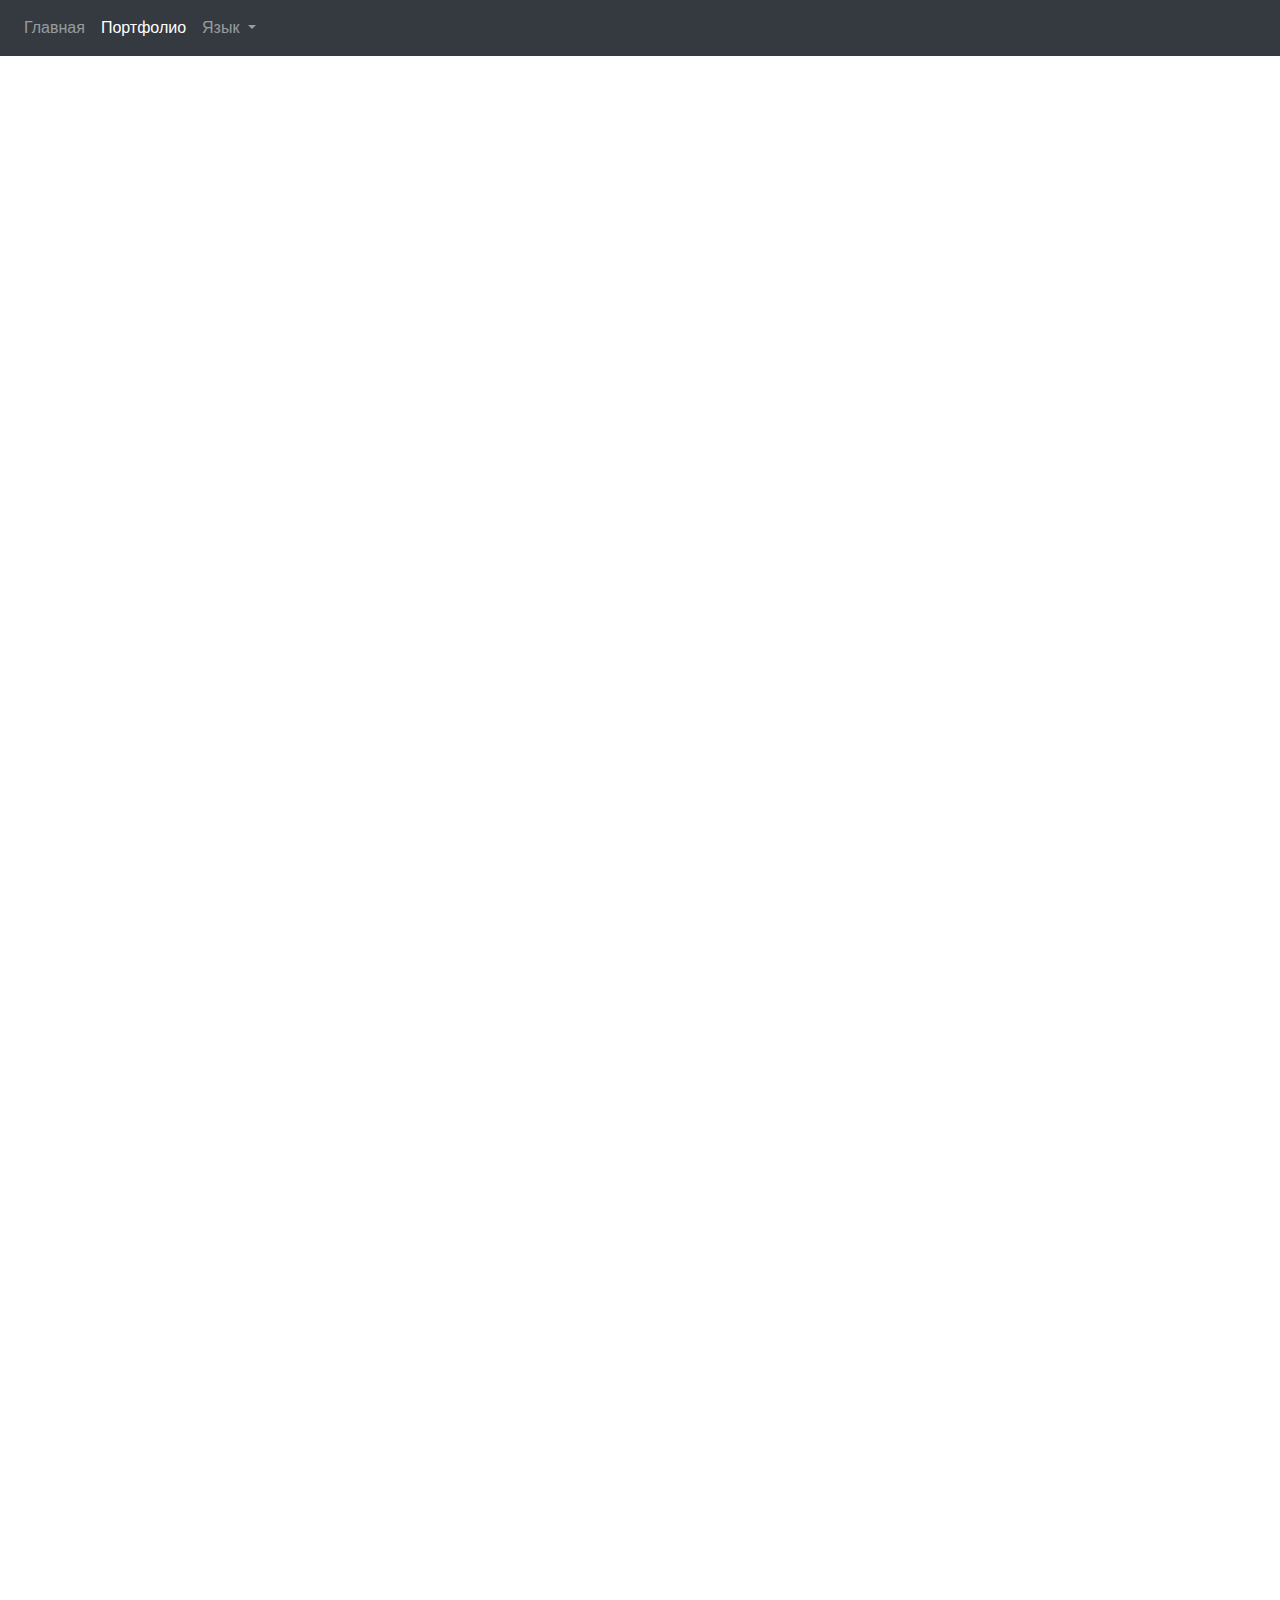
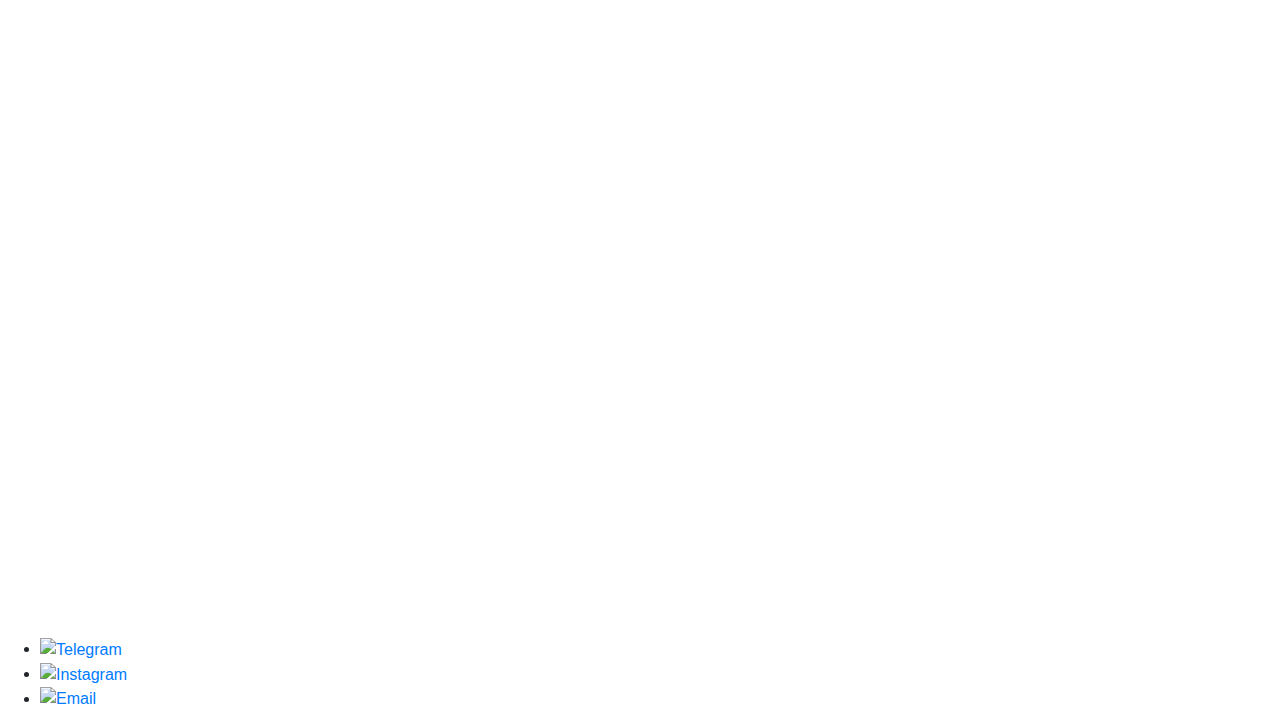
==== portfolio.html @ 70e0f728 "fir-com" ====
<!DOCTYPE html>
<html lang="en">
<head>
    <meta charset="UTF-8">
    <meta name="viewport" content="width=device-width, initial-scale=1.0">
    <title>Portfolio | Smired | Copywritter</title>
    <link rel="shortcut icon" href="img/favicon.ico" type="image/x-icon">
    <link rel="stylesheet" href="https://stackpath.bootstrapcdn.com/bootstrap/4.5.2/css/bootstrap.min.css" integrity="sha384-JcKb8q3iqJ61gNV9KGb8thSsNjpSL0n8PARn9HuZOnIxN0hoP+VmmDGMN5t9UJ0Z" crossorigin="anonymous">
    <link href="https://unpkg.com/aos@2.3.1/dist/aos.css" rel="stylesheet">
    <link rel="stylesheet" href="css/style.css">
</head>
<body>
    
    <nav class="navbar sticky-top navbar-expand-lg navbar-dark bg-dark">
        <!-- <a class="navbar-brand" href="index.html">
            <img src="img/logo.png" alt="" class="img-logo">
        </a> -->
        <button class="navbar-toggler" type="button" data-toggle="collapse" data-target="#navbarSupportedContent" aria-controls="navbarSupportedContent" aria-expanded="false" aria-label="Toggle navigation">
            <span class="navbar-toggler-icon"></span>
        </button>
      
        <div class="collapse navbar-collapse" id="navbarSupportedContent">
            <ul class="navbar-nav mr-auto">
                <li class="nav-item">
                    <a class="nav-link" href="index.html">Главная</a>
                </li>
                <li class="nav-item active">
                    <a class="nav-link" href="#">Портфолио<span class="sr-only">(current)</span></a>
                </li>
                <li class="nav-item dropdown">
                    <a class="nav-link dropdown-toggle" href="#" id="navbarDropdown" role="button" data-toggle="dropdown" aria-haspopup="true" aria-expanded="false">
                      Язык
                    </a>
                    <div class="dropdown-menu" aria-labelledby="navbarDropdown">
                        <a class="dropdown-item" href="#"><img src="img/langs/rus.png" class="img-lang"> Русский</a>
                        <a class="dropdown-item" href="en/portfolio.html"><img src="img/langs/eng.jpg" class="img-lang"> English</a>
                    </div>
                </li>
            </ul>
        </div>
    </nav>

    <div class="container-fluid">
        <div class="row mb-5 row-cols-1 row-cols-lg-3">
            <div class="col" data-aos="fade-down" data-aos-duration="3000">
                <div class="card bg-dark mt-5 my-card">
                    <h1 class="card-title">Julia</h1>
                    <h2 class="card-title">Copywriter</h2>
                </div>
            </div>
        </div>
    </div>  

    <div class="container portfolio mb-5">
        <div class="row row-cols-1 row-cols-md-2 row-cols-lg-3">
            <div class="col mt-1" data-aos="fade-right" data-aos-duration="3000">
                <div class="card port-card">
                    <a target="_blank" href="https://kompanion.online/sovety-po-razvitiyu-i-upravleniyu-bizne/biznes-tendentsii-2020-goda-i-ozhidaniya-na-2021-god/">
                        <img src="img/port/art-img-001.jpg" alt="Title" class="card-img-top">
                    </a>
                    <div class="card-body">
                        <a target="_blank" href="https://kompanion.online/sovety-po-razvitiyu-i-upravleniyu-bizne/biznes-tendentsii-2020-goda-i-ozhidaniya-na-2021-god/">
                            <h5 class="card-title">Бизнес-тенденции 2020 года и ожидания на 2021 год</h5>
                        </a>    
                        <p class="card-text">Бизнес в условиях кризиса реален? Какие тенденции являются актуальными во время пандемии? Небольшой прогноз бизнес-трендов на 2021 год.</p>
                        <a target="_blank" href="https://kompanion.online/sovety-po-razvitiyu-i-upravleniyu-bizne/biznes-tendentsii-2020-goda-i-ozhidaniya-na-2021-god/" class="btn btn-outline-light">Читать полностью</a>
                    </div>
                </div>
            </div>
            <div class="col mt-1" data-aos="fade-right" data-aos-duration="2000">
                <div class="card port-card">
                    <a target="_blank" href="https://kompanion.online/biznes-termini/butstrepping-osobennosti-vozmozhnosti-preimushhestva/">
                        <img src="img/port/art-img-002.jpg" alt="Title" class="card-img-top">
                    </a>
                    <div class="card-body">
                        <a target="_blank" href="https://kompanion.online/biznes-termini/butstrepping-osobennosti-vozmozhnosti-preimushhestva/">
                            <h5 class="card-title">Все, что нужно знать о бутстрэппинге — особенности, возможности, преимущества</h5>
                        </a>
                        <p class="card-text">Бутстрэппинг — новомодное слово, с небольшой историей, означающее направление в бизнесе. Что оно означает? Как к этому прийти? Стоит ли начинать?</p>
                        <a target="_blank" href="https://kompanion.online/biznes-termini/butstrepping-osobennosti-vozmozhnosti-preimushhestva/" class="btn btn-outline-light">Читать полностью</a>
                    </div>
                </div>
            </div>
            <div class="col mt-1" data-aos="fade-right" data-aos-duration="1000">
                <div class="card port-card">
                    <a target="_blank" href="https://kompanion.online/novosti/bitkoin-chto-proishodit-tsena-kriptovalyuty-i-chego-ozhidat-dalshe/">
                        <img src="img/port/art-img-003.jpg" alt="Title" class="card-img-top">
                    <a target="_blank" href="https://kompanion.online/novosti/bitkoin-chto-proishodit-tsena-kriptovalyuty-i-chego-ozhidat-dalshe/">
                    <div class="card-body">
                        <a target="_blank" href="https://kompanion.online/novosti/bitkoin-chto-proishodit-tsena-kriptovalyuty-i-chego-ozhidat-dalshe/">
                            <h5 class="card-title">Биткоин: что происходит, цена криптовалюты и чего ожидать дальше?</h5>
                        </a>
                        <p class="card-text">В 2020-2021 году биткоин снова начал расти в цене. С чем это связано и будел ли криптовалюта дорожать дальше? Мнение аналитиков и экспертов.</p>
                        <a target="_blank" href="https://kompanion.online/novosti/bitkoin-chto-proishodit-tsena-kriptovalyuty-i-chego-ozhidat-dalshe/" class="btn btn-outline-light">Читать полностью</a>
                    </div>
                </div>
            </div>
            <div class="col mt-1" data-aos="fade-right" data-aos-duration="2000">
                <div class="card port-card">
                    <a target="_blank" href="https://kompanion.online/kriptovalyuta/chto-novogo-v-kriptovalyute-za-poslednij-god/">
                        <img src="img/port/art-img-004.jpg" alt="Title" class="card-img-top">
                    </a>
                    <div class="card-body">
                        <a target="_blank" href="https://kompanion.online/kriptovalyuta/chto-novogo-v-kriptovalyute-za-poslednij-god/">
                            <h5 class="card-title">Что нового в криптовалюте за последний год?</h5>
                        </a>
                        <p class="card-text">2020 год был тяжелым во всех смыслах этого слова. Как он отразился на криптовалюте? Что новенького готовят крупные компании? Статистика и новости</p>
                        <a target="_blank" href="https://kompanion.online/kriptovalyuta/chto-novogo-v-kriptovalyute-za-poslednij-god/" class="btn btn-outline-light">Читать полностью</a>
                    </div>
                </div>
            </div>
            <div class="col mt-1" data-aos="fade-right" data-aos-duration="2000">
                <div class="card port-card">
                    <a target="_blank" href="https://kompanion.online/marketing/rekomendatsii-po-sozdaniyu-reklamy-dlya-detej/">
                        <img src="img/port/art-img-005.jpg" alt="Title" class="card-img-top">
                    </a>
                    <div class="card-body">
                        <a target="_blank" href="https://kompanion.online/marketing/rekomendatsii-po-sozdaniyu-reklamy-dlya-detej/">
                            <h5 class="card-title">Рекомендации по созданию рекламы для детей</h5>
                        </a>
                        <p class="card-text">Реклама для детей является очень сложным и требовательным продуктом. Советы и рекомендации по созданию качественной детской рекламы.</p>
                        <a target="_blank" href="https://kompanion.online/marketing/rekomendatsii-po-sozdaniyu-reklamy-dlya-detej/" class="btn btn-outline-light">Читать полностью</a>
                    </div>
                </div>
            </div>
            <div class="col mt-1" data-aos="fade-right" data-aos-duration="1000">
                <div class="card port-card">
                    <a target="_blank" href="https://kompanion.online/finansy/kak-prodat-ideyu-dlya-biznesa-sovety/">
                        <img src="img/port/art-img-006.jpg" alt="Title" class="card-img-top">
                    </a>
                    <div class="card-body">
                        <a target="_blank" href="https://kompanion.online/finansy/kak-prodat-ideyu-dlya-biznesa-sovety/">
                            <h5 class="card-title">Как продать идею для бизнеса? Советы</h5>
                        </a>
                        <p class="card-text">Каждого из нас ежедневно посещают идеи, но чаще всего на их развитие нет ни времени, ни денег. Как заработать на идее? Советы, анализ, стратегия</p>
                        <a target="_blank" href="https://kompanion.online/finansy/kak-prodat-ideyu-dlya-biznesa-sovety/" class="btn btn-outline-light">Читать полностью</a>
                    </div>
                </div>
            </div>
            <div class="col mt-1" data-aos="fade-right" data-aos-duration="3000">
                <div class="card port-card">
                    <a target="_blank" href="https://kompanion.online/samorazvitie/kak-sozdat-poleznye-privychki-sovety-i-metody/">
                        <img src="img/port/art-img-007.jpg" alt="Title" class="card-img-top">
                    </a>
                    <div class="card-body">
                        <a target="_blank" href="https://kompanion.online/samorazvitie/kak-sozdat-poleznye-privychki-sovety-i-metody/">
                            <h5 class="card-title">Как создать полезные привычки: советы и методы?</h5>
                        </a>
                        <p class="card-text">Каждый из нас хоть раз пытался завести полезную привычку. У некоторых это совершенно не получалось. Как создать полезную привычку? Несколько простых методов</p>
                        <a target="_blank" href="https://kompanion.online/samorazvitie/kak-sozdat-poleznye-privychki-sovety-i-metody/" class="btn btn-outline-light">Читать полностью</a>
                    </div>
                </div>
            </div>
            <div class="col mt-1" data-aos="fade-right" data-aos-duration="2000">
                <div class="card port-card">
                    <a target="_blank" href="https://kompanion.online/samorazvitie/kak-sozdat-poleznye-privychki-sovety-i-metody/">    
                        <img src="img/port/art-img-008.jpg" alt="Title" class="card-img-top">
                    </a>
                    <div class="card-body">
                        <a target="_blank" href="https://kompanion.online/samorazvitie/kak-sozdat-poleznye-privychki-sovety-i-metody/">    
                            <h5 class="card-title">Как правильно подготовить резюме? Советы</h5>
                        </a>
                        <p class="card-text">Хорошо написанное резюме - ключ к получению престижной работы. Современные методы и способы составления резюме. Простота и лаконичность</p>
                        <a target="_blank" href="https://kompanion.online/samorazvitie/kak-sozdat-poleznye-privychki-sovety-i-metody/" class="btn btn-outline-light">Читать полностью</a>
                    </div>
                </div>
            </div>
            <div class="col mt-1" data-aos="fade-right" data-aos-duration="1000">
                <div class="card port-card">
                    <a target="_blank" href="https://kompanion.online/birzhi-kriptovalyuty/vzlomy-kriptovalyutnyh-birzh-istorii-i-sovety/">
                        <img src="img/port/art-img-009.jpg" alt="Title" class="card-img-top">
                    </a>
                    <div class="card-body">
                        <a target="_blank" href="https://kompanion.online/birzhi-kriptovalyuty/vzlomy-kriptovalyutnyh-birzh-istorii-i-sovety/">
                            <h5 class="card-title">Взломы криптовалютных бирж: истории и советы безопасности</h5>
                        </a>
                        <p class="card-text">Практически все, что находится в интернете можно взломать, и криптобиржи не исключение. В данной статье приведены примеры таких взломов и советы по безопасности на биржах.</p>
                        <a target="_blank" href="https://kompanion.online/birzhi-kriptovalyuty/vzlomy-kriptovalyutnyh-birzh-istorii-i-sovety/" class="btn btn-outline-light">Читать полностью</a>
                    </div>
                </div>
            </div>
            <div class="col mt-1" data-aos="fade-right" data-aos-duration="2000">
                <div class="card port-card">
                    <a target="_blank" href="https://kompanion.online/altkoiny/stabilnye-i-bezopasnye-altkoiny/">
                        <img src="img/port/art-img-010.jpg" alt="Title" class="card-img-top">
                    </a>
                    <div class="card-body">
                        <a target="_blank" href="https://kompanion.online/altkoiny/stabilnye-i-bezopasnye-altkoiny/">
                            <h5 class="card-title">Стабильные и безопасные альткоины</h5>
                        </a>
                        <p class="card-text">Существует огромное количество альткоинов. У всех свои преимущества и недостатки. Откуда взялись алькоины? Как выбрать криптовалюту?</p>
                        <a target="_blank" href="https://kompanion.online/altkoiny/stabilnye-i-bezopasnye-altkoiny/" class="btn btn-outline-light">Читать полностью</a>
                    </div>
                </div>
            </div>
            <div class="col mt-1" data-aos="fade-right" data-aos-duration="2000">
                <div class="card port-card">
                    <a target="_blank" href="https://kompanion.online/istorii-yspesha/samye-molodye-i-bogatye-biznesmeny/">
                        <img src="img/port/art-img-011.jpg" alt="Title" class="card-img-top">
                    </a>
                    <div class="card-body">
                        <a target="_blank" href="https://kompanion.online/istorii-yspesha/samye-molodye-i-bogatye-biznesmeny/">
                            <h5 class="card-title">Самые молодые и богатые бизнесмены</h5>
                        </a>
                        <p class="card-text">Молодые бизнесмены миллиардеры, кто они? Их история успеха. Люди со всего мира. От простого студента до владельца многомиллиардной компании.</p>
                        <a target="_blank" href="https://kompanion.online/istorii-yspesha/samye-molodye-i-bogatye-biznesmeny/" class="btn btn-outline-light">Читать полностью</a>
                    </div>
                </div>
            </div>
            <div class="col mt-1" data-aos="fade-right" data-aos-duration="1000">
                <div class="card port-card">
                    <a target="_blank" href="https://kompanion.online/sovety-po-razvitiyu-i-upravleniyu-bizne/100-idej-biznesa-dlya-zhenshhin-s-minimalnymi-vlozheniyami-v-2021-godu/">
                        <img src="img/port/art-img-012.jpg" alt="Title" class="card-img-top">
                    </a>
                    <div class="card-body">
                        <a target="_blank" href="https://kompanion.online/sovety-po-razvitiyu-i-upravleniyu-bizne/100-idej-biznesa-dlya-zhenshhin-s-minimalnymi-vlozheniyami-v-2021-godu/">
                            <h5 class="card-title">100+ идей бизнеса для женщин с минимальными вложениями в 2021 году</h5>
                        </a>
                        <p class="card-text">Мы собрали лучшие идеи для бизнеса женщин в этом году при минимальных затратах: популярные ниши, простые варианты, современные идеи.</p>
                        <a target="_blank" href="https://kompanion.online/sovety-po-razvitiyu-i-upravleniyu-bizne/100-idej-biznesa-dlya-zhenshhin-s-minimalnymi-vlozheniyami-v-2021-godu/" class="btn btn-outline-light">Читать полностью</a>
                    </div>
                </div>
            </div>
            <div class="col mt-1" data-aos="fade-right" data-aos-duration="3000">
                <div class="card port-card">
                    <a target="_blank" href="https://mc.today/blogs/15-tys-klientov-za-polgoda-my-ispolzovali-algoritmy-google-i-sdelali-sajt-kotoryj-prinosit-dengi/">
                        <img src="img/port/art-img-013.jpg" alt="Title" class="card-img-top">
                    </a>
                    <div class="card-body">
                        <a target="_blank" href="https://mc.today/blogs/15-tys-klientov-za-polgoda-my-ispolzovali-algoritmy-google-i-sdelali-sajt-kotoryj-prinosit-dengi/">
                            <h5 class="card-title">15 тыс. клиентов за полгода: мы использовали алгоритмы Google и сделали сайт, который приносит деньги</h5>
                        </a>
                        <p class="card-text">Бренд Yesfrukt — это магазин экзотических фруктов, который нам удалось за полгода раскрутить. Дело в способе продвижения, хочу им с вами поделиться.</p>
                        <a target="_blank" href="https://mc.today/blogs/15-tys-klientov-za-polgoda-my-ispolzovali-algoritmy-google-i-sdelali-sajt-kotoryj-prinosit-dengi/" class="btn btn-outline-light">Читать полностью</a>
                    </div>
                </div>
            </div>
            <div class="col mt-1" data-aos="fade-right" data-aos-duration="2000">
                <div class="card port-card">
                    <a target="_blank" href="https://ain.ua/2020/12/22/chto-nuzhno-dlya-vzleta-internet-magazina/">
                        <img src="img/port/art-img-014.jpg" alt="Title" class="card-img-top">
                    </a>
                    <div class="card-body">
                        <a target="_blank" href="https://ain.ua/2020/12/22/chto-nuzhno-dlya-vzleta-internet-magazina/">
                            <h5 class="card-title">Что нужно для взлета интернет-магазина</h5>
                        </a>
                        <p class="card-text">В современном мире создание интернет-магазина является чуть ли не основой всего бизнеса. Многие консервативные предприниматели все еще пред...</p>
                        <a target="_blank" href="https://ain.ua/2020/12/22/chto-nuzhno-dlya-vzleta-internet-magazina/" class="btn btn-outline-light">Читать полностью</a>
                    </div>
                </div>
            </div>
            <div class="col mt-1" data-aos="fade-right" data-aos-duration="1000">
                <div class="card port-card">
                    <a target="_blank" href="https://ain.ua/2021/02/02/prilozheniye-kachestvo-wifi-ar/">
                        <img src="img/port/art-img-015.jpg" alt="Title" class="card-img-top">
                    </a>
                    <div class="card-body">
                        <a target="_blank" href="https://ain.ua/2021/02/02/prilozheniye-kachestvo-wifi-ar/">
                            <h5 class="card-title">Wi-Fi AR — приложение, которое позволяет оценить качество Wi-Fi в дополненной реальности</h5>
                        </a>
                        <p class="card-text">Wi-Fi — бесспорно лучший способ доступа в интернет. Однако, даже в 2021 году его качество в большинстве общественных мест оставляет желать ...</p>
                        <a target="_blank" href="https://ain.ua/2021/02/02/prilozheniye-kachestvo-wifi-ar/" class="btn btn-outline-light">Читать полностью</a>
                    </div>
                </div>
            </div>
            <div class="col mt-1" data-aos="fade-right" data-aos-duration="1000">
                <div class="card port-card">
                    <a target="_blank" href="https://kompanion.online/biznes-termini/faktoring-chto-eto-prostymi-slovami-i-kak-rabotaet/">
                        <img src="img/port/art-img-016.jpg" alt="Title" class="card-img-top">
                    </a>
                    <div class="card-body">
                        <a target="_blank" href="https://kompanion.online/biznes-termini/faktoring-chto-eto-prostymi-slovami-i-kak-rabotaet/">
                            <h5 class="card-title">Факторинг: что это простыми словами и как работает</h5>
                        </a>
                        <p class="card-text">Факторинг - метод финансирования товара или услуги, под уступку права денежного требования. Как это работает? В чем плюсы и минусы? Какие бывают виды факторинга?</p>
                        <a target="_blank" href="https://kompanion.online/biznes-termini/faktoring-chto-eto-prostymi-slovami-i-kak-rabotaet/" class="btn btn-outline-light">Читать полностью</a>
                    </div>
                </div>
            </div>
        </div>
    </div>

    <footer>
        <ul>
            <li><a href="https://t.me/babyfoxjuli"><img src="img/icons/icon-01.png" alt="Telegram"></a></li>
            <li><a href="https://www.instagram.com/juliasemeniaka/"><img src="img/icons/icon-02.png" alt="Instagram"></a></li>
            <li><a href="mailto:juliasem3004@gmail.com"><img src="img/icons/icon-03.png" alt="Email"></a></li>
        </ul>
    </footer>

    <script src="https://code.jquery.com/jquery-3.5.1.slim.min.js" integrity="sha384-DfXdz2htPH0lsSSs5nCTpuj/zy4C+OGpamoFVy38MVBnE+IbbVYUew+OrCXaRkfj" crossorigin="anonymous"></script>
    <script src="https://cdn.jsdelivr.net/npm/popper.js@1.16.1/dist/umd/popper.min.js" integrity="sha384-9/reFTGAW83EW2RDu2S0VKaIzap3H66lZH81PoYlFhbGU+6BZp6G7niu735Sk7lN" crossorigin="anonymous"></script>
    <script src="https://stackpath.bootstrapcdn.com/bootstrap/4.5.2/js/bootstrap.min.js" integrity="sha384-B4gt1jrGC7Jh4AgTPSdUtOBvfO8shuf57BaghqFfPlYxofvL8/KUEfYiJOMMV+rV" crossorigin="anonymous"></script>
    <script src="https://unpkg.com/aos@2.3.1/dist/aos.js"></script>
    <script src="js/main.js"></script>

</body>
</html>
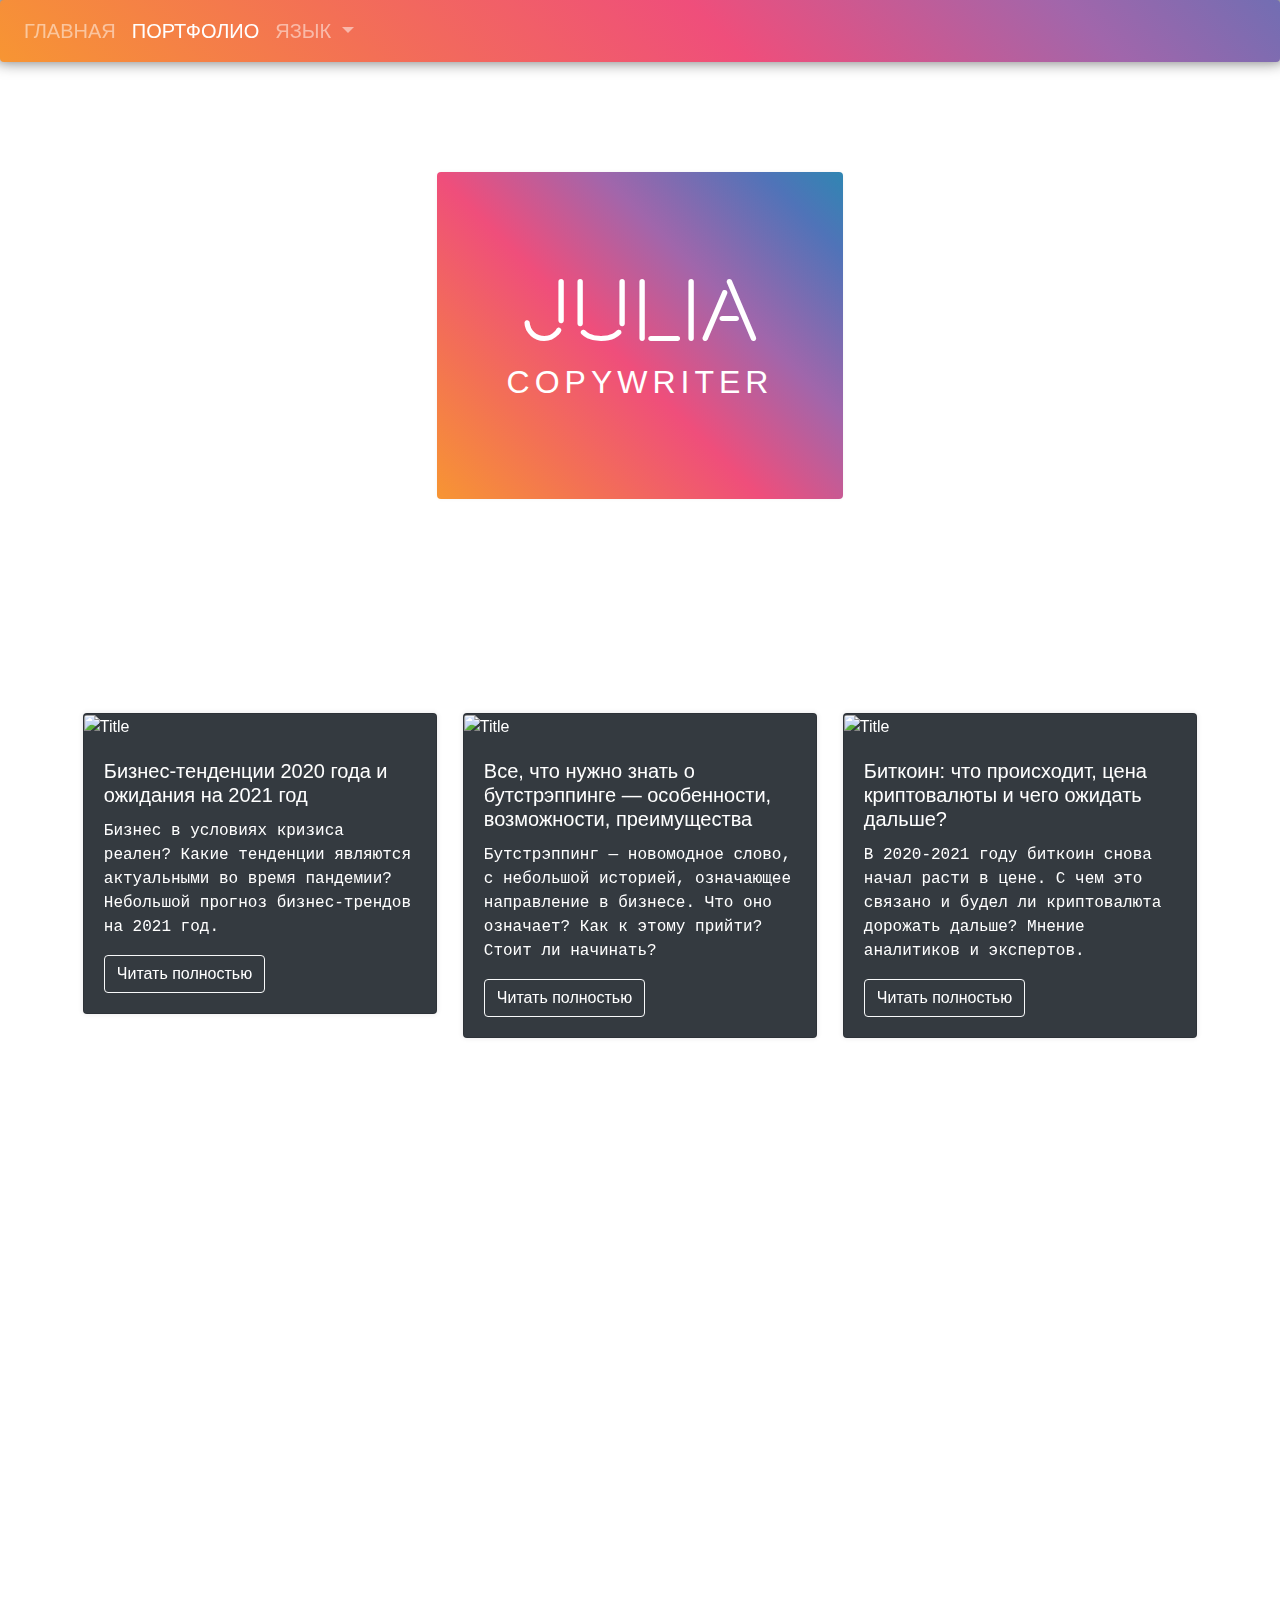
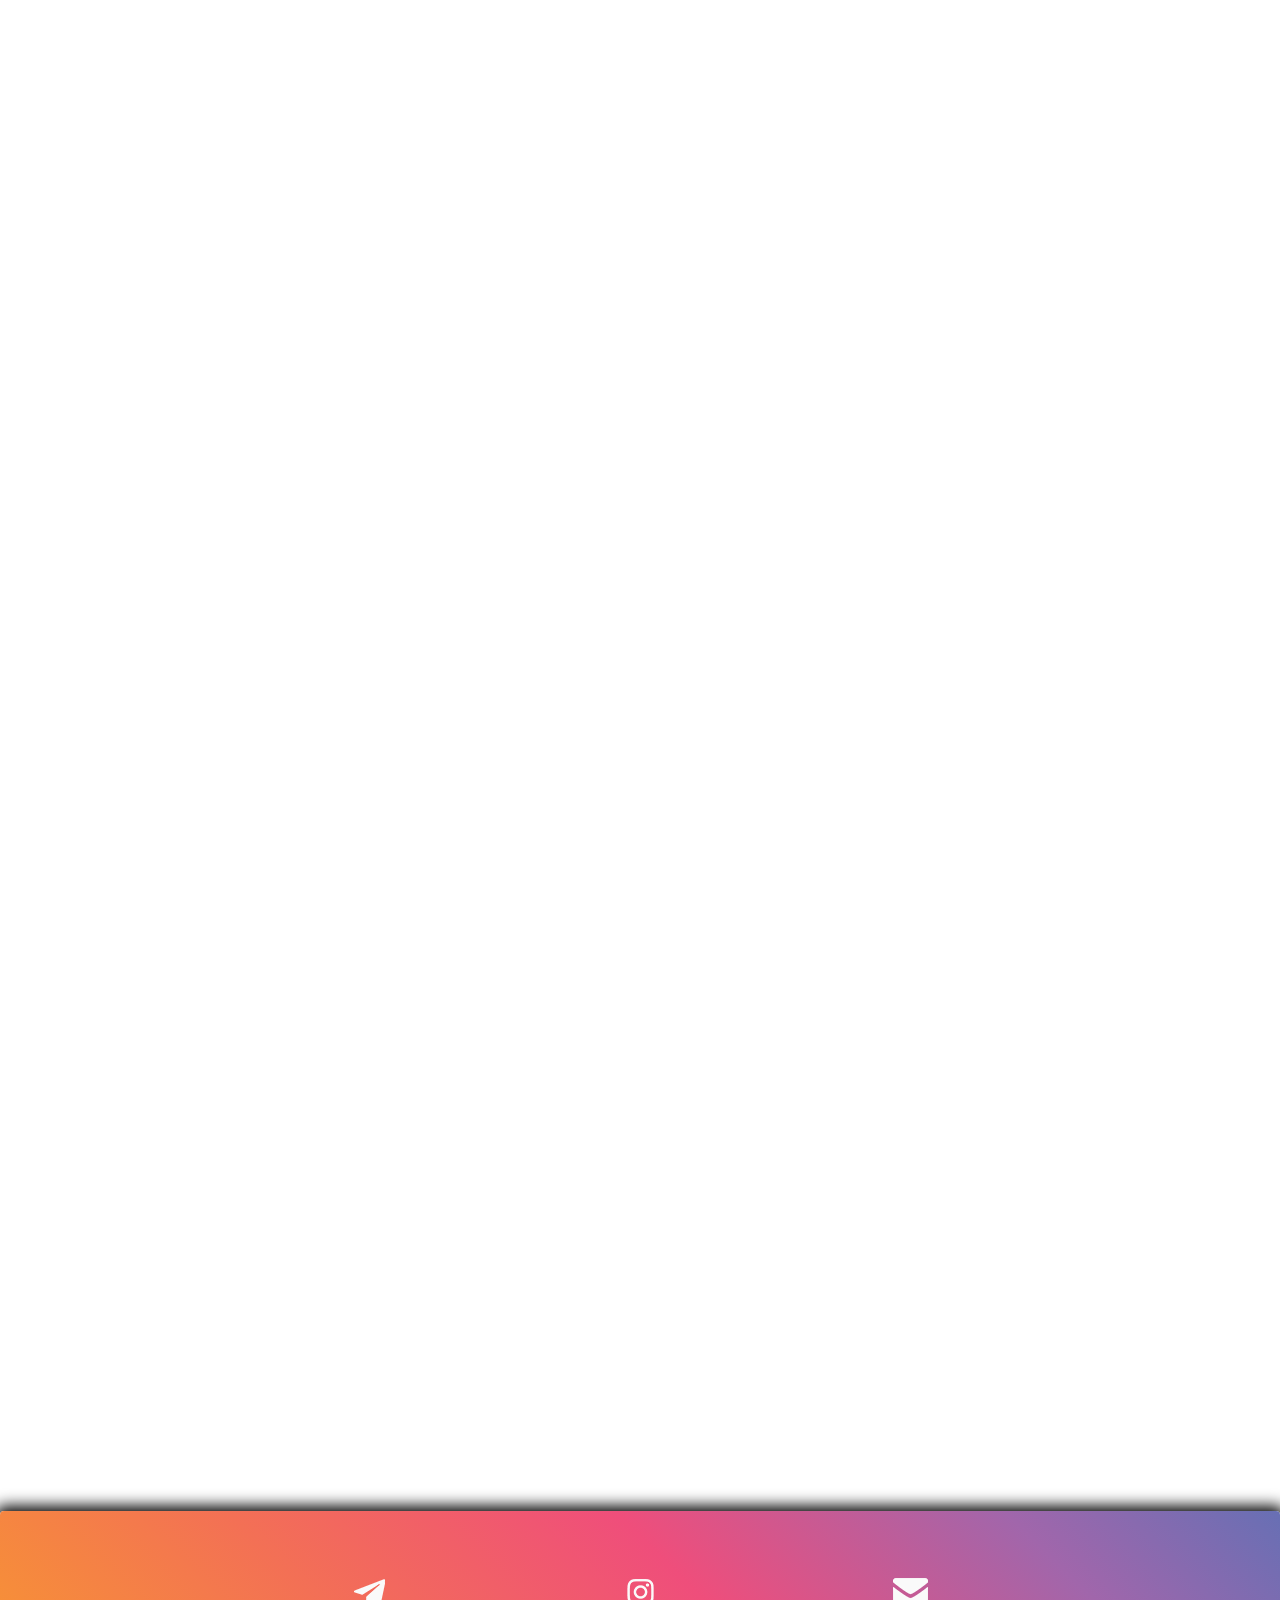
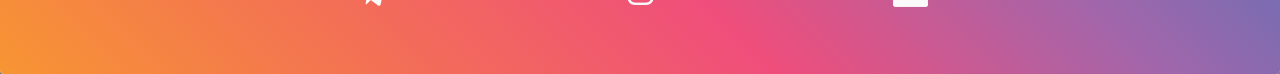
==== commit f489abe0: "Update portfolio.html" ====
--- a/portfolio.html
+++ b/portfolio.html
@@ -7,7 +7,7 @@
     <link rel="shortcut icon" href="img/favicon.ico" type="image/x-icon">
     <link rel="stylesheet" href="https://stackpath.bootstrapcdn.com/bootstrap/4.5.2/css/bootstrap.min.css" integrity="sha384-JcKb8q3iqJ61gNV9KGb8thSsNjpSL0n8PARn9HuZOnIxN0hoP+VmmDGMN5t9UJ0Z" crossorigin="anonymous">
     <link href="https://unpkg.com/aos@2.3.1/dist/aos.css" rel="stylesheet">
-    <link rel="stylesheet" href="css/style.css">
+    <link rel="stylesheet" href="style.css">
 </head>
 <body>
     
@@ -32,8 +32,8 @@
                       Язык
                     </a>
                     <div class="dropdown-menu" aria-labelledby="navbarDropdown">
-                        <a class="dropdown-item" href="#"><img src="img/langs/rus.png" class="img-lang"> Русский</a>
-                        <a class="dropdown-item" href="en/portfolio.html"><img src="img/langs/eng.jpg" class="img-lang"> English</a>
+                        <a class="dropdown-item" href="#"><img src="rus.png" class="img-lang"> Русский</a>
+                        <a class="dropdown-item" href="portfolio.html"><img src="eng.jpg" class="img-lang"> English</a>
                     </div>
                 </li>
             </ul>
@@ -282,9 +282,9 @@
 
     <footer>
         <ul>
-            <li><a href="https://t.me/babyfoxjuli"><img src="img/icons/icon-01.png" alt="Telegram"></a></li>
-            <li><a href="https://www.instagram.com/juliasemeniaka/"><img src="img/icons/icon-02.png" alt="Instagram"></a></li>
-            <li><a href="mailto:juliasem3004@gmail.com"><img src="img/icons/icon-03.png" alt="Email"></a></li>
+            <li><a href="https://t.me/babyfoxjuli"><img src="icon-01.png" alt="Telegram"></a></li>
+            <li><a href="https://www.instagram.com/juliasemeniaka/"><img src="icon-02.png" alt="Instagram"></a></li>
+            <li><a href="mailto:juliasem3004@gmail.com"><img src="icon-03.png" alt="Email"></a></li>
         </ul>
     </footer>
 
@@ -292,7 +292,7 @@
     <script src="https://cdn.jsdelivr.net/npm/popper.js@1.16.1/dist/umd/popper.min.js" integrity="sha384-9/reFTGAW83EW2RDu2S0VKaIzap3H66lZH81PoYlFhbGU+6BZp6G7niu735Sk7lN" crossorigin="anonymous"></script>
     <script src="https://stackpath.bootstrapcdn.com/bootstrap/4.5.2/js/bootstrap.min.js" integrity="sha384-B4gt1jrGC7Jh4AgTPSdUtOBvfO8shuf57BaghqFfPlYxofvL8/KUEfYiJOMMV+rV" crossorigin="anonymous"></script>
     <script src="https://unpkg.com/aos@2.3.1/dist/aos.js"></script>
-    <script src="js/main.js"></script>
+    <script src="main.js"></script>
 
 </body>
 </html>
--- a/style.css
+++ b/style.css
@@ -0,0 +1,194 @@
+@font-face {
+  font-family: "beon";
+  src: url(beon.ttf);
+}
+@font-face {
+  font-family: "multicolor";
+  src: url(multicolor.otf);
+}
+@font-face {
+  font-family: "courier new";
+  src: url(Courier-New.ttf);
+}
+body {
+  margin: 0;
+  padding: 0;
+  /* background-image: url("../img/bg-03.jpg"); */
+  background-size: contain;
+  background-repeat: no-repeat;
+  background-color: #fff;
+}
+body nav {
+  box-shadow: 0 -5px 15px 5px #0000008e !important;
+  /* background-image: url("../img/bg-03.jpg"); */
+  background-size: cover;
+  border-radius: 0.25em;
+  background-image: linear-gradient(45deg, #f79533, #f37055, #ef4e7b, #a166ab, #5073b8, #1098ad, #07b39b, #6fba82);
+  background-size: 200%;
+  animation: animateborder 3s ease infinite;
+}
+body nav .nav-link {
+  text-transform: uppercase;
+  font-size: 20px;
+  font-weight: 500;
+}
+body nav .img-logo {
+  width: 40px;
+}
+body nav .dropdown-item {
+  display: flex;
+  justify-content: space-between;
+  align-items: center;
+}
+body nav .dropdown-item .img-lang {
+  width: 25px;
+}
+body .bg-name {
+  width: 40vw;
+  height: 20vw;
+  /* background: #000000d7; */
+  margin: 10vw auto;
+  /* box-shadow: 0 0 150px 5px #e23e4e; */
+}
+@media screen and (max-width: 768px) {
+  body .bg-name {
+    width: 80vw;
+    height: 30vw;
+  }
+}
+body .bg-name h1 {
+  text-align: center;
+  font-size: 100px;
+  font-family: beon;
+  color: #fff;
+  margin: 0;
+  padding: 0;
+  position: absolute;
+  left: 15%;
+  top: 15%;
+  text-shadow: 0 0 100px #fff;
+}
+body .bg-name h2 {
+  text-align: center;
+  text-transform: uppercase;
+  font-family: multicolor;
+  color: #9e9e9e;
+  margin: 0;
+  padding: 0;
+  position: absolute;
+  left: 27%;
+  top: 55%;
+}
+body .col {
+  margin: 5% auto;
+  padding: 0;
+}
+body .col .my-card {
+  margin-bottom: 100px;
+  border: none;
+  z-index: 100;
+  padding: 1em 2em;
+  color: #fff;
+  border-radius: 0.125em;
+  box-sizing: content-box;
+  background-color: #343a40 !important;
+}
+body .col .my-card::after {
+  content: " ";
+  position: absolute;
+  z-index: -1;
+  top: -0.15em;
+  left: -0.15em;
+  width: calc(100% + .3em);
+  height: calc(100% + .3em);
+  border-radius: 0.25em;
+  background-image: linear-gradient(45deg, #f79533, #f37055, #ef4e7b, #a166ab, #5073b8, #1098ad, #07b39b, #6fba82);
+  background-size: 200%;
+  animation: animateborder 3s ease infinite;
+}
+
+body .col .my-card h1 {
+  text-align: center;
+  font-family: beon;
+  font-size: 550%;
+  padding: 20% 0 0;
+  margin: 0 auto;
+  width: 80%;
+}
+body .col .my-card h2 {
+  text-align: center;
+  padding: 0 5% 20%;
+  text-transform: uppercase;
+  letter-spacing: 5px;
+}
+body .row-col-me {
+  margin: 0;
+  width: auto;
+}
+body .row-col-me .row-img-me {
+  width: 100%;
+  border-radius: 5px;
+  padding: 10px;
+}
+body .row-text-me {
+  color: #000;
+  width: 100%;
+  margin: 0;
+  font-family: "courier new";
+  padding: 10px;
+}
+body .card {
+  background-color: #343a40;
+  color: #fff;
+  margin: 0 1vw;
+  box-shadow: 0 0 5px 1px #eee;
+}
+@media screen and (min-width: 768px) {
+  body .card {
+    flex: 2 0 0%;
+  }
+}
+body .card a {
+  color: #fff;
+}
+body .card-text {
+  font-family: "courier new";
+}
+.btn-port {
+  border-radius: 0.25em;
+  background-image: linear-gradient(45deg, #f79533, #f37055, #ef4e7b, #a166ab, #5073b8, #1098ad, #07b39b, #6fba82);
+  background-size: 200%;
+  animation: animateborder 3s ease infinite;
+}
+body footer {
+  width: 100%;
+  /* background-color: #343a40; */
+  box-shadow: 0 0 15px 5px #000;
+  margin-top: 5vw;
+  border-radius: 0.25em;
+  background-image: linear-gradient(45deg, #f79533, #f37055, #ef4e7b, #a166ab, #5073b8, #1098ad, #07b39b, #6fba82);
+  background-size: 200%;
+  animation: animateborder 3s ease infinite;
+}
+body footer ul {
+  width: 45vw;
+  margin: 0 auto;
+  padding: 5vw 0;
+  display: flex;
+  justify-content: space-between;
+  list-style: none;
+}
+
+/* Animations */
+
+@keyframes animateborder {
+  0% {
+    background-position: 0%;
+  }
+  50% {
+    background-position: 100%;
+  }
+  100% {
+    background-position: 0%;
+  }
+}
